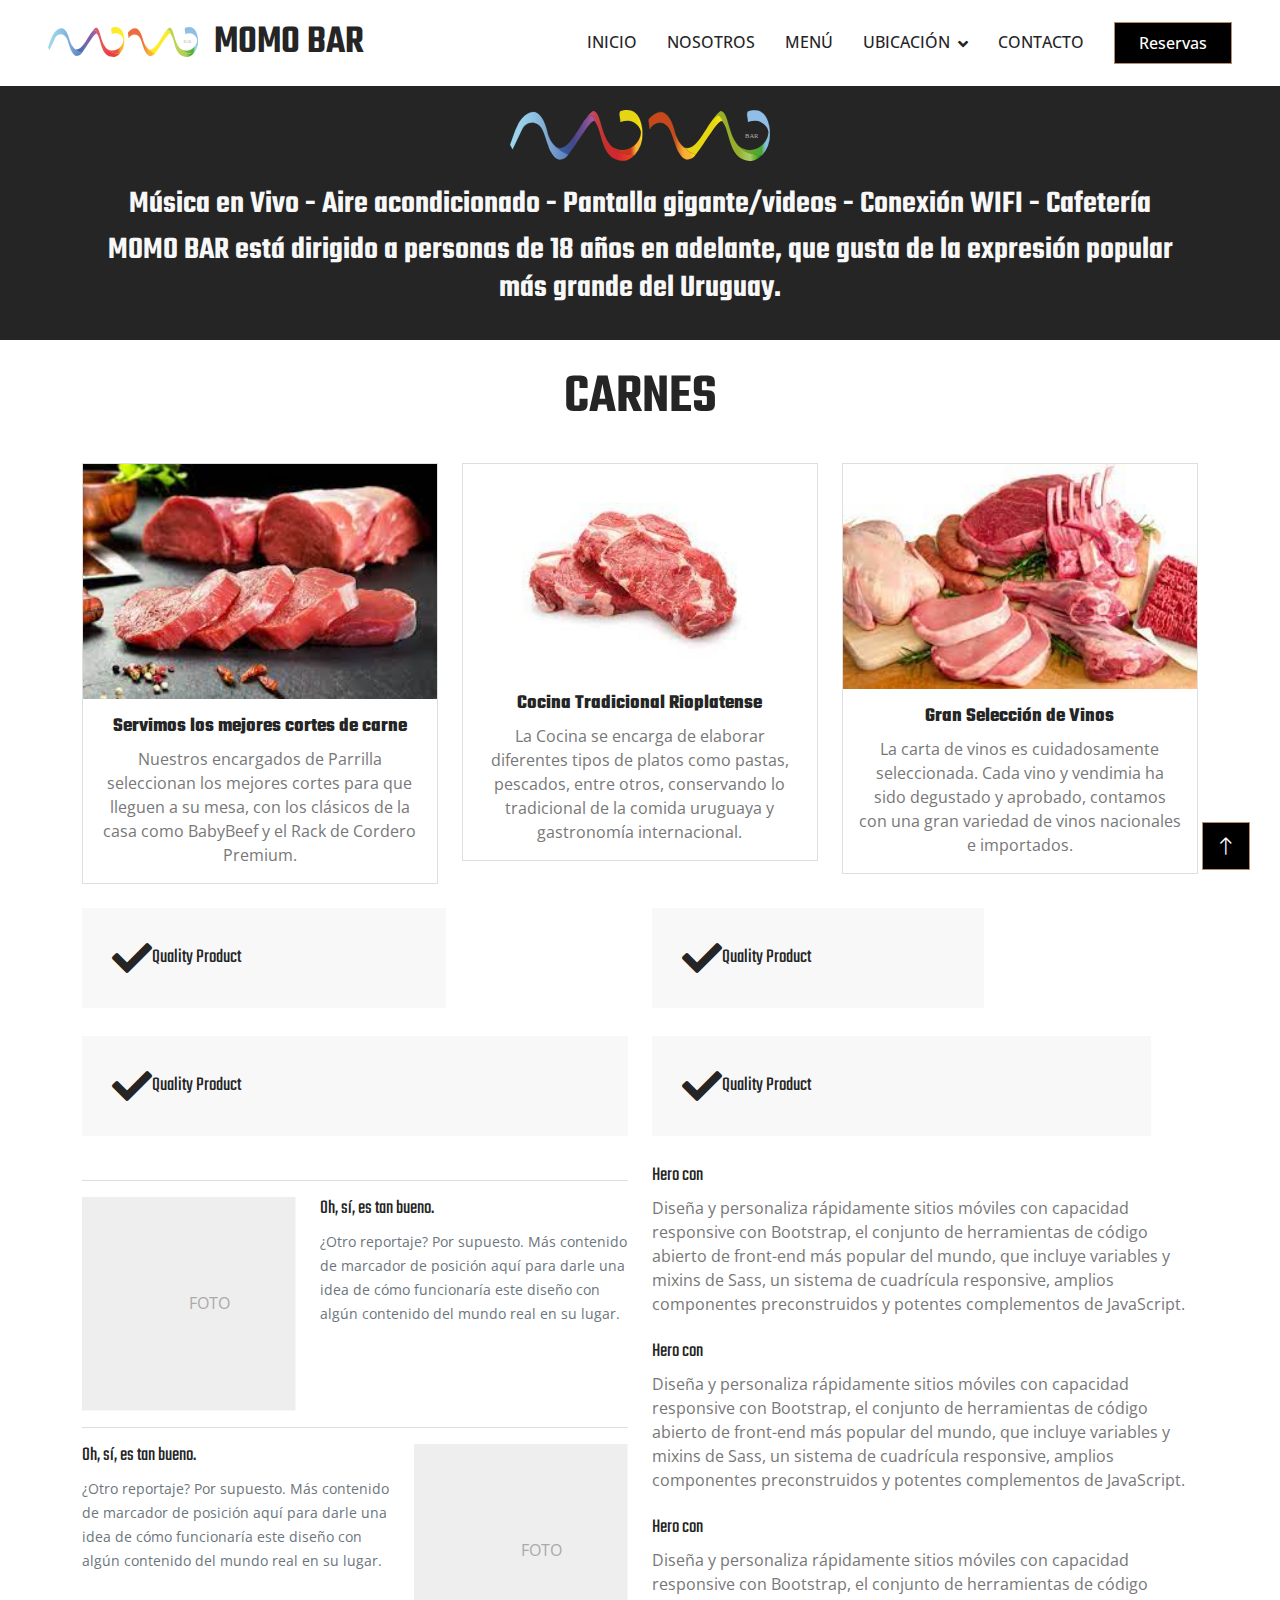
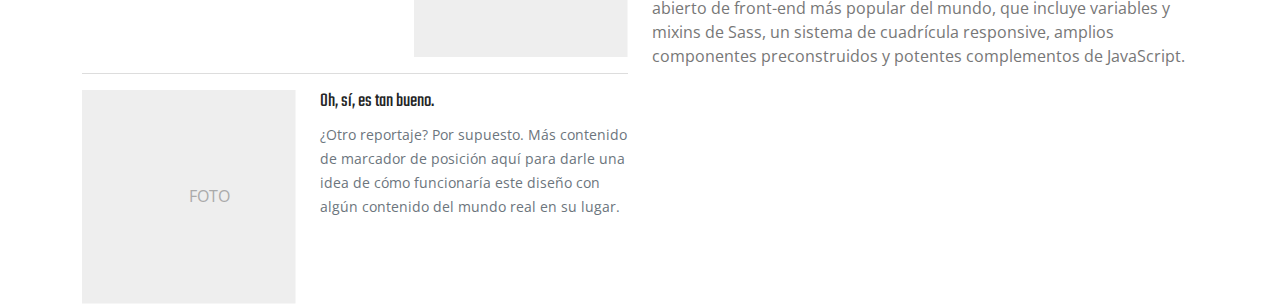
==== Practico1/carnes.html @ 056bf46d "Practico1" ====
<!DOCTYPE html>
<html lang="en">

<head>
    <meta charset="utf-8">
    <title>MOMO BAR</title>
    <meta content="width=device-width, initial-scale=1.0" name="viewport">
    <meta content="" name="keywords">
    <meta content="" name="description">

    <!-- Favicon -->
    <link href="img/favicon.ico" rel="icon">

    <!-- Google Web Fonts -->
    <link rel="preconnect" href="https://fonts.googleapis.com">
    <link rel="preconnect" href="https://fonts.gstatic.com" crossorigin>
    <link href="https://fonts.googleapis.com/css2?family=Open+Sans:wght@400;500;600&family=Teko:wght@400;500;600&display=swap" rel="stylesheet">

    <!-- Icon Font Stylesheet -->
    <link href="https://cdnjs.cloudflare.com/ajax/libs/font-awesome/5.10.0/css/all.min.css" rel="stylesheet">
    <link href="https://cdn.jsdelivr.net/npm/bootstrap-icons@1.4.1/font/bootstrap-icons.css" rel="stylesheet">

    <!-- Libraries Stylesheet -->
   <!-- <link href="css/animate.min.css" rel="stylesheet"> 
    <link href="lib/owlcarousel/assets/owl.carousel.min.css" rel="stylesheet">
    <link href="lib/tempusdominus/css/tempusdominus-bootstrap-4.min.css" rel="stylesheet" /> -->

    <!-- Customized Bootstrap Stylesheet -->
    <link href="css/bootstrap.min.css" rel="stylesheet">

    <!-- Template Stylesheet -->
    <link href="css/style.css" rel="stylesheet">
    
</head>

<body>


    <!-- Navbar Start -->
    <nav class="navbar navbar-expand-lg bg-white navbar-light sticky-top py-lg-0 px-lg-5 wow fadeIn" data-wow-delay="0.1s">
        <a href="index.html" class="navbar-brand ms-4 ms-lg-0">
            <h1 class="text-primary m-0"><img class="me-3" src="img/SVG/Recurso 2.svg" alt="Icon">MOMO BAR</h1>
        </a>
        <button type="button" class="navbar-toggler me-4" data-bs-toggle="collapse" data-bs-target="#navbarCollapse">
            <span class="navbar-toggler-icon"></span>
        </button>
        <div class="collapse navbar-collapse" id="navbarCollapse">
            <div class="navbar-nav ms-auto p-4 p-lg-0">
                <a href="index.html" class="nav-item nav-link active">Inicio</a>
                <a href="#" class="nav-item nav-link">Nosotros</a>
                <a href="#" class="nav-item nav-link">Menú</a>
                <div class="nav-item dropdown">
                    <a href="#" class="nav-link dropdown-toggle" data-bs-toggle="dropdown">Ubicación</a>
                    <div class="dropdown-menu border-0 m-0">
                        <a href="#" class="dropdown-item">Montevideo</a>
                        <a href="#" class="dropdown-item">Punta del Este</a>
                        <a href="#" class="dropdown-item">Colonia del Sacramento</a>
                        <a href="#" class="dropdown-item">Tacuarembó</a>
                        <a href="#" class="dropdown-item">Salto</a>
                        <a href="#" class="dropdown-item">Paysandú</a>
                    </div>
                </div>
                <a href="#" class="nav-item nav-link">Contacto</a>
            </div>
            <a href="" class="btn btn-primary py-2 px-4 d-none d-lg-block">Reservas</a>
        </div>
    </nav>

    

      <!-- INTRO TEXT AREA  -->
<section class=" py-4 bg-success text-center text-white">

    <div class="container">
      <div class="row">
        <div class="col-12">
          <img src="img/SVG/Recurso 2.svg" width="260" height="auto" alt="Logo Momo Bar" class="img-fluid mb-4">
          <p class="h2 text-light">Música en Vivo - Aire acondicionado - Pantalla gigante/videos - Conexión WIFI - Cafetería​</p>
          <p class="h2 text-light"> MOMO BAR está dirigido a personas de 18 años en adelante,
que gusta de la expresión popular más grande del Uruguay.​</p>
  
        </div>
      </div>
    </div>
  </section>
  
  <!-- SECCION PRINCIPAL -->
  <section class="proyectos py-4">
    <div class="container">
      <h1 class="display-4 font-weight-bold text-center pb-4">CARNES</h1>
      <div class="row text-md-center">
    
        <article class="col-12 col-md-6 col-lg-4 mb-4 mb-lg-0">
          <div class="card">
            <img class="card-img-top h-100" src="img/carne1.jpg" alt="Carnes">
            <div class="card-body">
              <h5 class="card-title"><strong>Servimos los mejores cortes de carne</strong></h5>
              <p class="card-text">
                Nuestros encargados de Parrilla seleccionan los mejores cortes para que lleguen a su mesa, con los clásicos de la casa como BabyBeef y el Rack de Cordero Premium.</p>
             
            </div>
          </div>
        </article>
        <article class="col-12 col-md-6 col-lg-4 mb-4 mb-lg-0">
          <div class="card">
            <img class="card-img-top h-100" src="img/carne2.jpg" alt="pasta">
            <div class="card-body">
              <h5 class="card-title"><strong>Cocina Tradicional Rioplatense </strong></h5>
              <p class="card-text">
                La Cocina se encarga de elaborar diferentes tipos de platos como pastas, pescados, entre otros, conservando lo tradicional de la comida uruguaya y gastronomía internacional.</p>
              
            </div>
          </div>
        </article>
        <article class="col-12 col-md-6 col-lg-4 mb-4 mb-lg-0">
          <div class="card">
            <img class="card-img-top h-100" src="img/carne3.jpg" alt="Vinos">
            <div class="card-body">
              <h5 class="card-title"><strong>Gran Selección de Vinos</strong></h5>
              <p class="card-text">
                La carta de vinos es cuidadosamente seleccionada. Cada vino y vendimia ha sido degustado y aprobado, contamos con una gran variedad de vinos nacionales e importados.</p>
                </div>
          </div>
        </article>
      </div>
    </div>
  </section> 


   <!-- SECCION SEGUNDA -->

   <div class="container ">
    <div class="row">
      <div class="col-md-6">
        <div class="col-lg-8 col-md-12 col-sm-12 pb-1">
            <div class="d-flex align-items-center bg-light mb-4" style="padding: 30px;">
                <h1 class="fa fa-check text-primary m-0 mr-3"></h1>
                <h5 class="font-weight-semi-bold m-0">Quality Product</h5>
            </div>
        </div>
        <div class="col-lg-12 col-md-12 col-sm-12 pb-1">
            <div class="d-flex align-items-center bg-light mb-4" style="padding: 30px;">
                <h1 class="fa fa-check text-primary m-0 mr-3"></h1>
                <h5 class="font-weight-semi-bold m-0">Quality Product</h5>
            </div>
        </div>
        <hr class="featurette-divider">

        <div class="row featurette">
            <div class="col-md-7 order-md-2">
                <h5 class="card-title">Oh, sí, es tan bueno.</h5>
            <small class="text-muted">¿Otro reportaje? Por supuesto. Más contenido de marcador de posición aquí para darle una idea de cómo funcionaría este diseño con algún contenido del mundo real en su lugar.</small>
            </div>
            <div class="col-md-5 order-md-1">
            <svg class="bd-placeholder-img bd-placeholder-img-lg featurette-image img-fluid mx-auto" width="500" height="500" xmlns="http://www.w3.org/2000/svg" role="img" aria-label="Placeholder: 500x500" preserveAspectRatio="xMidYMid slice" focusable="false"><title>Placeholder</title><rect width="100%" height="100%" fill="#eee"></rect><text x="50%" y="50%" fill="#aaa" dy=".3em">FOTO</text></svg>
            </div>
            </div>
            <hr class="featurette-divider">
        <div class="row featurette">
            <div class="col-md-7">
                <h5 class="card-title">Oh, sí, es tan bueno.</h5>
                <small class="text-muted">¿Otro reportaje? Por supuesto. Más contenido de marcador de posición aquí para darle una idea de cómo funcionaría este diseño con algún contenido del mundo real en su lugar.</small>
            </div>
            <div class="col-md-5">
            <svg class="bd-placeholder-img bd-placeholder-img-lg featurette-image img-fluid mx-auto" width="500" height="500" xmlns="http://www.w3.org/2000/svg" role="img" aria-label="Placeholder: 500x500" preserveAspectRatio="xMidYMid slice" focusable="false"><title>Placeholder</title><rect width="100%" height="100%" fill="#eee"></rect><text x="50%" y="50%" fill="#aaa" dy=".3em">FOTO</text></svg>
            </div>
            </div>
            <hr class="featurette-divider">
            <div class="row featurette">
                <div class="col-md-7 order-md-2">
                <h5 class="card-title">Oh, sí, es tan bueno.</h5>
                <small class="text-muted">¿Otro reportaje? Por supuesto. Más contenido de marcador de posición aquí para darle una idea de cómo funcionaría este diseño con algún contenido del mundo real en su lugar.</small>
                </div>
                <div class="col-md-5 order-md-1">
                <svg class="bd-placeholder-img bd-placeholder-img-lg featurette-image img-fluid mx-auto" width="500" height="500" xmlns="http://www.w3.org/2000/svg" role="img" aria-label="Placeholder: 500x500" preserveAspectRatio="xMidYMid slice" focusable="false"><title>Placeholder</title><rect width="100%" height="100%" fill="#eee"></rect><text x="50%" y="50%" fill="#aaa" dy=".3em">FOTO</text></svg>
                </div>
                </div>
                
      </div>
      <div class="col-md-6">
        <div class="row align-items-start">
          <div class="col-12 col-md-11">
            <div class="col-lg-8 col-md-12 col-sm-12 pb-1">
                <div class="d-flex align-items-center bg-light mb-4" style="padding: 30px;">
                    <h1 class="fa fa-check text-primary m-0 mr-3"></h1>
                    <h5 class="font-weight-semi-bold m-0">Quality Product</h5>
                </div>
            </div>
            <div class="col-lg-12 col-md-12 col-sm-12 pb-1">
                <div class="d-flex align-items-center bg-light mb-4" style="padding: 30px;">
                    <h1 class="fa fa-check text-primary m-0 mr-3"></h1>
                    <h5 class="font-weight-semi-bold m-0">Quality Product</h5>
                </div>
            </div>
          </div>
          <div class="col-12 col-md-12 ">
            <div class="col-lg-12 p-6 p-lg-6 pt-lg-6">
                <h5 class="col-lg-6 card-title">Hero con</h5>
                <p class="card-title">Diseña y personaliza rápidamente sitios móviles con capacidad responsive con Bootstrap, el conjunto de herramientas de código abierto de front-end más popular del mundo, que incluye variables y mixins de Sass, un sistema de cuadrícula responsive, amplios componentes preconstruidos y potentes complementos de JavaScript.</p>
                <div class="d-grid gap-2 d-md-flex justify-content-md-start mb-4 mb-lg-3">
                                </div>
                </div>
                <div class="col-12 col-md-12 ">
                    <div class="col-lg-12 p-6 p-lg-6 pt-lg-6">
                        <h5 class="col-lg-6 card-title">Hero con</h5>
                        <p class="card-title">Diseña y personaliza rápidamente sitios móviles con capacidad responsive con Bootstrap, el conjunto de herramientas de código abierto de front-end más popular del mundo, que incluye variables y mixins de Sass, un sistema de cuadrícula responsive, amplios componentes preconstruidos y potentes complementos de JavaScript.</p>
                        <div class="d-grid gap-2 d-md-flex justify-content-md-start mb-4 mb-lg-3">
                                        </div>
                        </div>
                        <div class="col-12 col-md-12 ">
                            <div class="col-lg-12 p-6 p-lg-6 pt-lg-6">
                                <h5 class="col-lg-6 card-title">Hero con</h5>
                                <p class="card-title">Diseña y personaliza rápidamente sitios móviles con capacidad responsive con Bootstrap, el conjunto de herramientas de código abierto de front-end más popular del mundo, que incluye variables y mixins de Sass, un sistema de cuadrícula responsive, amplios componentes preconstruidos y potentes complementos de JavaScript.</p>
                                <div class="d-grid gap-2 d-md-flex justify-content-md-start mb-4 mb-lg-3">
                                                </div>
                                </div>
            
            
            
          </div>
        </div>
      </div>

    </div>
  </div>

        
    
        <!-- Back to Top -->
        <a href="#" class="btn btn-lg btn-primary btn-lg-square back-to-top"><i class="bi bi-arrow-up"></i></a>
    
    
        <!-- JavaScript Libraries -->
        <script src="https://code.jquery.com/jquery-3.4.1.min.js"></script>
        <script src="https://cdn.jsdelivr.net/npm/bootstrap@5.0.0/dist/js/bootstrap.bundle.min.js"></script>
        <script src="lib/wow/wow.min.js"></script>
        <script src="lib/easing/easing.min.js"></script>
        <script src="lib/waypoints/waypoints.min.js"></script>
        <script src="lib/counterup/counterup.min.js"></script>
        <script src="lib/owlcarousel/owl.carousel.min.js"></script>
        <script src="lib/tempusdominus/js/moment.min.js"></script>
        <script src="lib/tempusdominus/js/moment-timezone.min.js"></script>
        <script src="lib/tempusdominus/js/tempusdominus-bootstrap-4.min.js"></script>
    
        <!-- Template Javascript -->
        <script src="js/main.js"></script>
    </body>
    
    </html>
---- Practico1/css/style.css ----
/********** Template CSS **********/
:root {
    --primary: #252525;
    --light: #F8F8F8;
    --dark: #252525;
}

h1,
h2,
.h1,
.h2,
.fw-bold {
    font-weight: 600 !important;
}

h3,
h4,
.h3,
.h4,
.fw-medium {
    font-weight: 500 !important;
}

h5,
h6,
.h5,
.h6,
.fw-normal {
    font-weight: 400 !important;
}

.back-to-top {
    position: fixed;
    display: none;
    right: 30px;
    bottom: 30px;
    z-index: 99;
}


/*** Spinner ***/
#spinner {
    opacity: 0;
    visibility: hidden;
    transition: opacity .5s ease-out, visibility 0s linear .5s;
    z-index: 99999;
}

#spinner.show {
    transition: opacity .5s ease-out, visibility 0s linear 0s;
    visibility: visible;
    opacity: 1;
}


/*** Button ***/
.btn {
    font-weight: 500;
    transition: .5s;
}

.btn.btn-primary,
.btn.btn-secondary {
    color: #FFFFFF;
}

.btn-square {
    width: 38px;
    height: 38px;
}

.btn-sm-square {
    width: 32px;
    height: 32px;
}

.btn-lg-square {
    width: 48px;
    height: 48px;
}

.btn-square,
.btn-sm-square,
.btn-lg-square {
    padding: 0;
    display: flex;
    align-items: center;
    justify-content: center;
    font-weight: normal;
}

.btn-outline-body {
    color: var(--primary);
    border-color: #777777;
}

.btn-outline-body:hover {
    color: #FFFFFF;
    background: var(--primary);
    border-color: var(--primary);
}


/*** Navbar ***/
.navbar .dropdown-toggle::after {
    border: none;
    content: "\f107";
    font-family: "Font Awesome 5 Free";
    font-weight: 900;
    vertical-align: middle;
    margin-left: 8px;
}

.navbar .navbar-nav .nav-link {
    margin-right: 30px;
    padding: 30px 0;
    color: var(--dark);
    font-weight: 500;
    text-transform: uppercase;
    outline: none;
}

.navbar .navbar-nav .nav-link:hover,
.navbar .navbar-nav .nav-link.active {
    color: var(--primary);
}

.navbar.sticky-top {
    top: -100px;
    transition: .5s;
}

@media (max-width: 991.98px) {
    .navbar .navbar-nav .nav-link {
        margin-right: 0;
        padding: 10px 0;
    }

    .navbar .navbar-nav {
        border-top: 1px solid #EEEEEE;
    }
}

@media (min-width: 992px) {
    .navbar .nav-item .dropdown-menu {
        display: block;
        visibility: hidden;
        top: 100%;
        transform: rotateX(-75deg);
        transform-origin: 0% 0%;
        transition: .5s;
        opacity: 0;
    }

    .navbar .nav-item:hover .dropdown-menu {
        transform: rotateX(0deg);
        visibility: visible;
        transition: .5s;
        opacity: 1;
    }
}


/*** Header ***/
.owl-carousel-inner {
    position: absolute;
    width: 100%;
    height: 100%;
    top: 0;
    left: 0;
    display: flex;
    align-items: center;
    background: rgba(0, 0, 0, .5);
}

@media (max-width: 768px) {
    .header-carousel .owl-carousel-item {
        position: relative;
        min-height: 500px;
    }

    .header-carousel .owl-carousel-item img {
        position: absolute;
        width: 100%;
        height: 100%;
        object-fit: cover;
    }

    .header-carousel .owl-carousel-item p {
        font-size: 16px !important;
    }
}

.header-carousel .owl-dots {
    position: absolute;
    width: 60px;
    height: 100%;
    top: 0;
    right: 30px;
    display: flex;
    flex-direction: column;
    align-items: center;
    justify-content: center;
}

.header-carousel .owl-dots .owl-dot {
    position: relative;
    width: 45px;
    height: 45px;
    margin: 5px 0;
    background: var(--dark);
    transition: .5s;
}

.header-carousel .owl-dots .owl-dot.active {
    width: 60px;
    height: 60px;
}

.header-carousel .owl-dots .owl-dot img {
    position: absolute;
    width: 100%;
    height: 100%;
    object-fit: cover;
    padding: 2px;
    transition: .5s;
    opacity: .3;
}

.header-carousel .owl-dots .owl-dot.active img {
    opacity: 1;
}

.page-header {
    background: linear-gradient(rgba(0, 0, 0, .5), rgba(0, 0, 0, .5)), url(../img/carousel-1.jpg) center center no-repeat;
    background-size: cover;
}

.breadcrumb-item+.breadcrumb-item::before {
    color: var(--light);
}


/*** Section Title ***/
.section-title {
    color: var(--primary);
    font-weight: 600;
    letter-spacing: 5px;
    text-transform: uppercase;
}


/*** Facts ***/
.fact-item .fact-icon {
    width: 120px;
    height: 120px;
    margin-top: -60px;
    margin-bottom: 1.5rem;
    display: inline-flex;
    align-items: center;
    justify-content: center;
    background: #FFFFFF;
    border-radius: 120px;
    transition: .5s;
}

.fact-item:hover .fact-icon {
    background: var(--dark);
}

.fact-item .fact-icon i {
    color: var(--primary);
    transition: .5;
}

.fact-item:hover .fact-icon i {
    color: #FFFFFF;
}


/*** About & Feature ***/
.about-img,
.feature-img {
    position: relative;
    height: 100%;
    min-height: 400px;
}

.about-img img,
.feature-img img {
    position: absolute;
    width: 60%;
    height: 80%;
    object-fit: cover;
}

.about-img img:last-child,
.feature-img img:last-child {
    margin: 20% 0 0 40%;
}

.about-img::before,
.feature-img::before {
    position: absolute;
    content: "";
    width: 60%;
    height: 80%;
    top: 10%;
    left: 20%;
    border: 5px solid var(--primary);
    z-index: -1;
}


/*** Service ***/
.service-item .bg-img {
    position: absolute;
    width: 100%;
    height: 100%;
    object-fit: cover;
    z-index: -1;
}

.service-item .service-text {
    background: var(--light);
    transition: .5s;
}

.service-item:hover .service-text {
    background: rgba(0, 0, 0, .7);
}

.service-item * {
    transition: .5;
}

.service-item:hover * {
    color: #FFFFFF;
}

.service-item .btn {
    width: 40px;
    height: 40px;
    display: inline-flex;
    align-items: center;
    color: var(--dark);
    background: #FFFFFF;
    white-space: nowrap;
    overflow: hidden;
    transition: .5s;
}

.service-item:hover .btn {
    width: 140px;
}


/*** Project ***/
.project .nav .nav-link {
    background: var(--light);
    transition: .5s;
}

.project .nav .nav-link.active {
    background: var(--primary);
}

.project .nav .nav-link.active h3 {
    color: #FFFFFF !important;
}


/*** Team ***/
.team-items {
    margin: -.75rem;
}

.team-item {
    padding: .75rem;
}

.team-item::after {
    position: absolute;
    content: "";
    width: 100%;
    height: 0;
    top: 0;
    left: 0;
    background: #FFFFFF;
    transition: .5s;
    z-index: -1;
}

.team-item:hover::after {
    height: 100%;
    background: var(--primary);
}

.team-item .team-social {
    position: absolute;
    width: 100%;
    bottom: -20px;
    left: 0;
}

.team-item .team-social .btn {
    display: inline-flex;
    margin: 0 2px;
    color: var(--primary);
    background: var(--light);
}

.team-item .team-social .btn:hover {
    color: #FFFFFF;
    background: var(--primary);
}


/*** Appointment ***/
.bootstrap-datetimepicker-widget.bottom {
    top: auto !important;
}

.bootstrap-datetimepicker-widget .table * {
    border-bottom-width: 0px;
}

.bootstrap-datetimepicker-widget .table th {
    font-weight: 500;
}

.bootstrap-datetimepicker-widget.dropdown-menu {
    padding: 10px;
    border-radius: 2px;
}

.bootstrap-datetimepicker-widget table td.active,
.bootstrap-datetimepicker-widget table td.active:hover {
    background: var(--primary);
}

.bootstrap-datetimepicker-widget table td.today::before {
    border-bottom-color: var(--primary);
}


/*** Testimonial ***/
.testimonial-carousel {
    display: flex !important;
    flex-direction: column-reverse;
    max-width: 700px;
    margin: 0 auto;
}

.testimonial-carousel .owl-dots {
    height: 100px;
    display: flex;
    align-items: center;
    justify-content: center;
    margin-bottom: 30px;
}

.testimonial-carousel .owl-dots .owl-dot {
    position: relative;
    width: 60px;
    height: 60px;
    margin: 0 5px;
    transition: .5s;
}

.testimonial-carousel .owl-dots .owl-dot.active {
    width: 100px;
    height: 100px;
}

.testimonial-carousel .owl-dots .owl-dot::after {
    position: absolute;
    width: 40px;
    height: 40px;
    bottom: -20px;
    left: 50%;
    transform: translateX(-50%);
    display: flex;
    align-items: center;
    justify-content: center;
    content: "\f10d";
    font-family: "Font Awesome 5 Free";
    font-weight: 900;
    color: var(--primary);
    background: #FFFFFF;
    border-radius: 40px;
    transition: .5s;
    opacity: 0;
}

.testimonial-carousel .owl-dots .owl-dot.active::after {
    opacity: 1;
}

.testimonial-carousel .owl-dots .owl-dot img {
    opacity: .4;
    transition: .5s;
}

.testimonial-carousel .owl-dots .owl-dot.active img {
    opacity: 1;
}


/*** Footer ***/
.footer .btn.btn-link {
    display: block;
    margin-bottom: 5px;
    padding: 0;
    text-align: left;
    color: #777777;
    font-weight: normal;
    text-transform: capitalize;
    transition: .3s;
}

.footer .btn.btn-link::before {
    position: relative;
    content: "\f105";
    font-family: "Font Awesome 5 Free";
    font-weight: 900;
    color: var(--primary);
    margin-right: 10px;
}

.footer .btn.btn-link:hover {
    color: var(--primary);
    letter-spacing: 1px;
    box-shadow: none;
}

.footer .form-control {
    border-color: #777777;
}

.footer .copyright {
    padding: 25px 0;
    font-size: 15px;
    border-top: 1px solid rgba(256, 256, 256, .1);
}

.footer .copyright a {
    color: var(--light);
}

.footer .copyright a:hover {
    color: var(--primary);
}
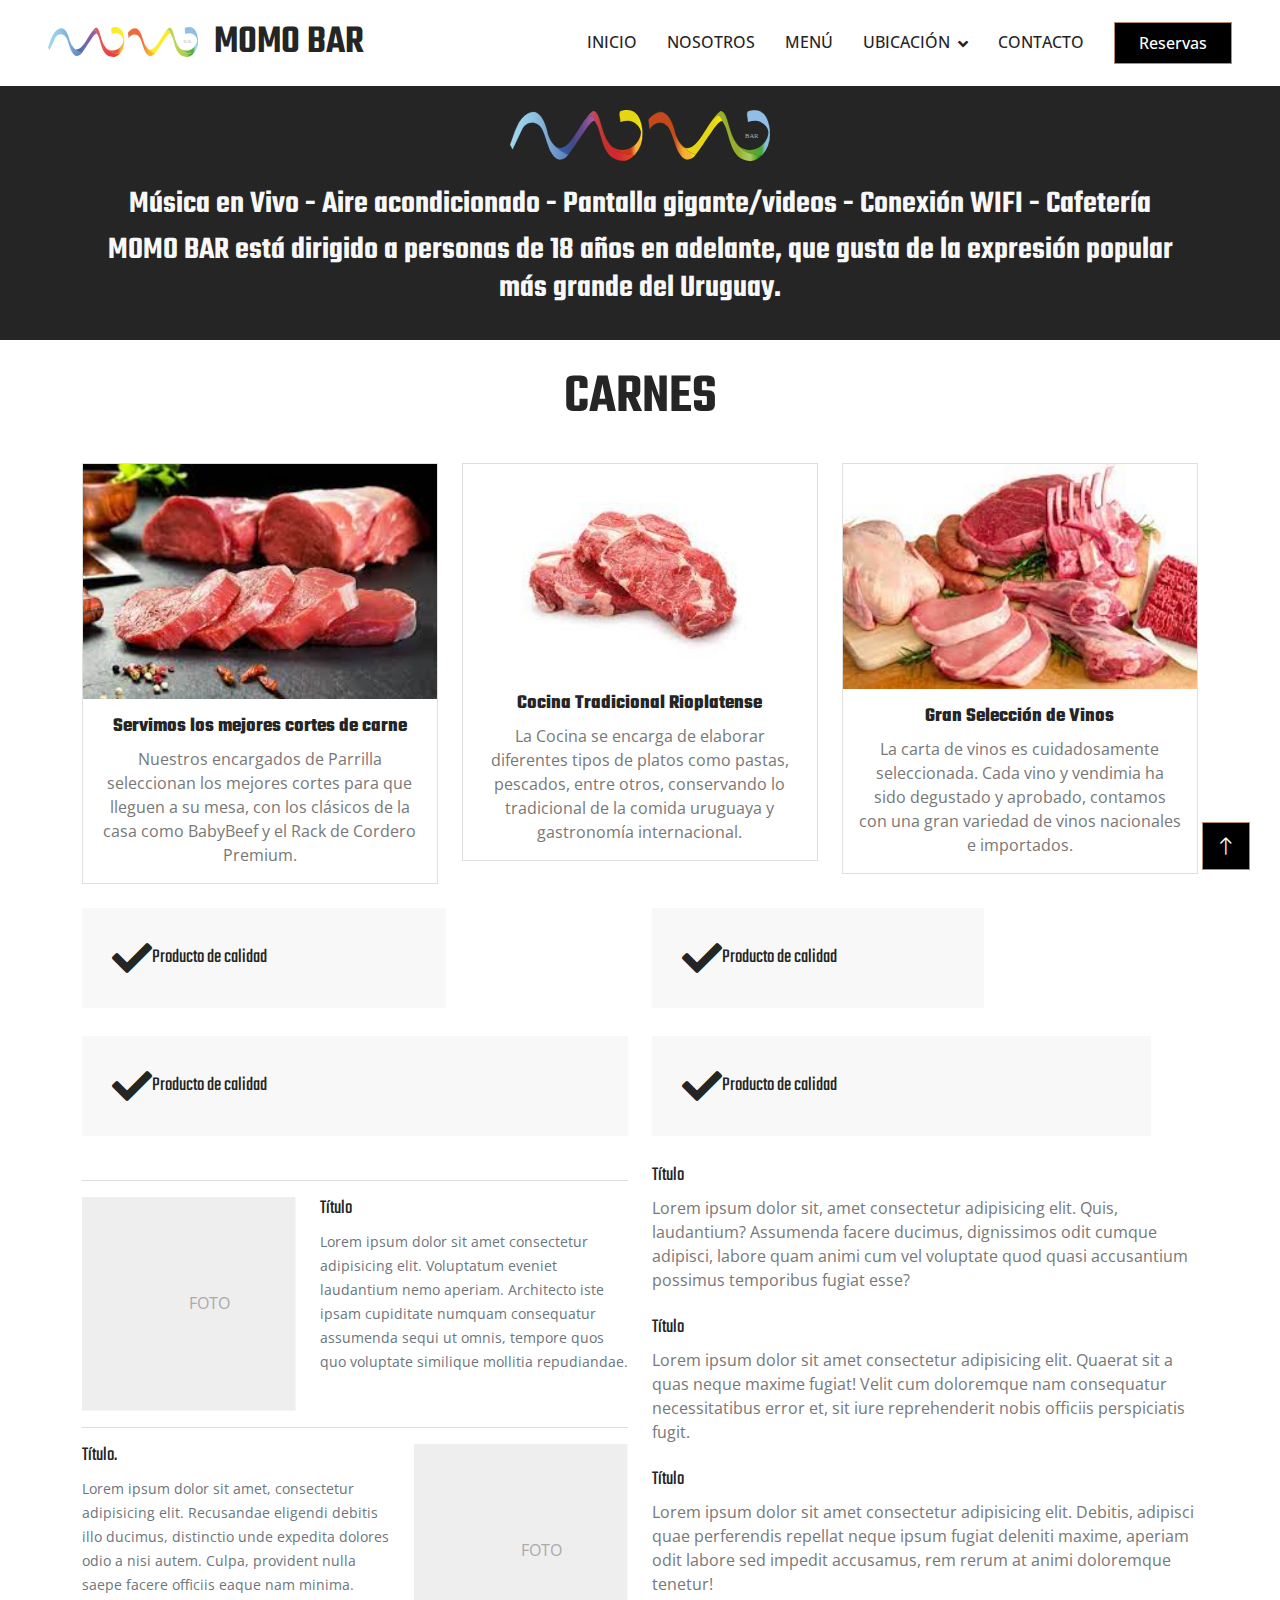
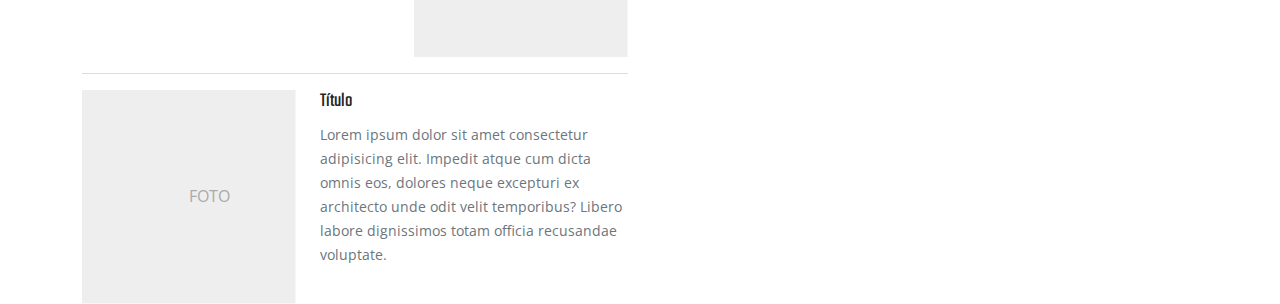
==== commit 4f86a598: "cambio de nombre" ====
--- a/Practico1/carnes.html
+++ b/Practico1/carnes.html
@@ -128,28 +128,27 @@
 
 
    <!-- SECCION SEGUNDA -->
-
    <div class="container ">
     <div class="row">
       <div class="col-md-6">
         <div class="col-lg-8 col-md-12 col-sm-12 pb-1">
             <div class="d-flex align-items-center bg-light mb-4" style="padding: 30px;">
                 <h1 class="fa fa-check text-primary m-0 mr-3"></h1>
-                <h5 class="font-weight-semi-bold m-0">Quality Product</h5>
+                <h5 class="font-weight-semi-bold m-0">Producto de calidad</h5>
             </div>
         </div>
         <div class="col-lg-12 col-md-12 col-sm-12 pb-1">
             <div class="d-flex align-items-center bg-light mb-4" style="padding: 30px;">
                 <h1 class="fa fa-check text-primary m-0 mr-3"></h1>
-                <h5 class="font-weight-semi-bold m-0">Quality Product</h5>
+                <h5 class="font-weight-semi-bold m-0">Producto de calidad</h5>
             </div>
         </div>
         <hr class="featurette-divider">
 
         <div class="row featurette">
             <div class="col-md-7 order-md-2">
-                <h5 class="card-title">Oh, sí, es tan bueno.</h5>
-            <small class="text-muted">¿Otro reportaje? Por supuesto. Más contenido de marcador de posición aquí para darle una idea de cómo funcionaría este diseño con algún contenido del mundo real en su lugar.</small>
+                <h5 class="card-title">Título</h5>
+            <small class="text-muted">Lorem ipsum dolor sit amet consectetur adipisicing elit. Voluptatum eveniet laudantium nemo aperiam. Architecto iste ipsam cupiditate numquam consequatur assumenda sequi ut omnis, tempore quos quo voluptate similique mollitia repudiandae.</small>
             </div>
             <div class="col-md-5 order-md-1">
             <svg class="bd-placeholder-img bd-placeholder-img-lg featurette-image img-fluid mx-auto" width="500" height="500" xmlns="http://www.w3.org/2000/svg" role="img" aria-label="Placeholder: 500x500" preserveAspectRatio="xMidYMid slice" focusable="false"><title>Placeholder</title><rect width="100%" height="100%" fill="#eee"></rect><text x="50%" y="50%" fill="#aaa" dy=".3em">FOTO</text></svg>
@@ -158,8 +157,8 @@
             <hr class="featurette-divider">
         <div class="row featurette">
             <div class="col-md-7">
-                <h5 class="card-title">Oh, sí, es tan bueno.</h5>
-                <small class="text-muted">¿Otro reportaje? Por supuesto. Más contenido de marcador de posición aquí para darle una idea de cómo funcionaría este diseño con algún contenido del mundo real en su lugar.</small>
+                <h5 class="card-title">Título.</h5>
+                <small class="text-muted">Lorem ipsum dolor sit amet, consectetur adipisicing elit. Recusandae eligendi debitis illo ducimus, distinctio unde expedita dolores odio a nisi autem. Culpa, provident nulla saepe facere officiis eaque nam minima.</small>
             </div>
             <div class="col-md-5">
             <svg class="bd-placeholder-img bd-placeholder-img-lg featurette-image img-fluid mx-auto" width="500" height="500" xmlns="http://www.w3.org/2000/svg" role="img" aria-label="Placeholder: 500x500" preserveAspectRatio="xMidYMid slice" focusable="false"><title>Placeholder</title><rect width="100%" height="100%" fill="#eee"></rect><text x="50%" y="50%" fill="#aaa" dy=".3em">FOTO</text></svg>
@@ -168,8 +167,8 @@
             <hr class="featurette-divider">
             <div class="row featurette">
                 <div class="col-md-7 order-md-2">
-                <h5 class="card-title">Oh, sí, es tan bueno.</h5>
-                <small class="text-muted">¿Otro reportaje? Por supuesto. Más contenido de marcador de posición aquí para darle una idea de cómo funcionaría este diseño con algún contenido del mundo real en su lugar.</small>
+                <h5 class="card-title">Título</h5>
+                <small class="text-muted">Lorem ipsum dolor sit amet consectetur adipisicing elit. Impedit atque cum dicta omnis eos, dolores neque excepturi ex architecto unde odit velit temporibus? Libero labore dignissimos totam officia recusandae voluptate.</small>
                 </div>
                 <div class="col-md-5 order-md-1">
                 <svg class="bd-placeholder-img bd-placeholder-img-lg featurette-image img-fluid mx-auto" width="500" height="500" xmlns="http://www.w3.org/2000/svg" role="img" aria-label="Placeholder: 500x500" preserveAspectRatio="xMidYMid slice" focusable="false"><title>Placeholder</title><rect width="100%" height="100%" fill="#eee"></rect><text x="50%" y="50%" fill="#aaa" dy=".3em">FOTO</text></svg>
@@ -183,34 +182,34 @@
             <div class="col-lg-8 col-md-12 col-sm-12 pb-1">
                 <div class="d-flex align-items-center bg-light mb-4" style="padding: 30px;">
                     <h1 class="fa fa-check text-primary m-0 mr-3"></h1>
-                    <h5 class="font-weight-semi-bold m-0">Quality Product</h5>
+                    <h5 class="font-weight-semi-bold m-0">Producto de calidad</h5>
                 </div>
             </div>
             <div class="col-lg-12 col-md-12 col-sm-12 pb-1">
                 <div class="d-flex align-items-center bg-light mb-4" style="padding: 30px;">
                     <h1 class="fa fa-check text-primary m-0 mr-3"></h1>
-                    <h5 class="font-weight-semi-bold m-0">Quality Product</h5>
+                    <h5 class="font-weight-semi-bold m-0">Producto de calidad</h5>
                 </div>
             </div>
           </div>
           <div class="col-12 col-md-12 ">
             <div class="col-lg-12 p-6 p-lg-6 pt-lg-6">
-                <h5 class="col-lg-6 card-title">Hero con</h5>
-                <p class="card-title">Diseña y personaliza rápidamente sitios móviles con capacidad responsive con Bootstrap, el conjunto de herramientas de código abierto de front-end más popular del mundo, que incluye variables y mixins de Sass, un sistema de cuadrícula responsive, amplios componentes preconstruidos y potentes complementos de JavaScript.</p>
+                <h5 class="col-lg-6 card-title">Título</h5>
+                <p class="card-title">Lorem ipsum dolor sit, amet consectetur adipisicing elit. Quis, laudantium? Assumenda facere ducimus, dignissimos odit cumque adipisci, labore quam animi cum vel voluptate quod quasi accusantium possimus temporibus fugiat esse?</p>
                 <div class="d-grid gap-2 d-md-flex justify-content-md-start mb-4 mb-lg-3">
                                 </div>
                 </div>
                 <div class="col-12 col-md-12 ">
                     <div class="col-lg-12 p-6 p-lg-6 pt-lg-6">
-                        <h5 class="col-lg-6 card-title">Hero con</h5>
-                        <p class="card-title">Diseña y personaliza rápidamente sitios móviles con capacidad responsive con Bootstrap, el conjunto de herramientas de código abierto de front-end más popular del mundo, que incluye variables y mixins de Sass, un sistema de cuadrícula responsive, amplios componentes preconstruidos y potentes complementos de JavaScript.</p>
+                        <h5 class="col-lg-6 card-title">Título</h5>
+                        <p class="card-title">Lorem ipsum dolor sit amet consectetur adipisicing elit. Quaerat sit a quas neque maxime fugiat! Velit cum doloremque nam consequatur necessitatibus error et, sit iure reprehenderit nobis officiis perspiciatis fugit.</p>
                         <div class="d-grid gap-2 d-md-flex justify-content-md-start mb-4 mb-lg-3">
                                         </div>
                         </div>
                         <div class="col-12 col-md-12 ">
                             <div class="col-lg-12 p-6 p-lg-6 pt-lg-6">
-                                <h5 class="col-lg-6 card-title">Hero con</h5>
-                                <p class="card-title">Diseña y personaliza rápidamente sitios móviles con capacidad responsive con Bootstrap, el conjunto de herramientas de código abierto de front-end más popular del mundo, que incluye variables y mixins de Sass, un sistema de cuadrícula responsive, amplios componentes preconstruidos y potentes complementos de JavaScript.</p>
+                                <h5 class="col-lg-6 card-title">Título</h5>
+                                <p class="card-title">Lorem ipsum dolor sit amet consectetur adipisicing elit. Debitis, adipisci quae perferendis repellat neque ipsum fugiat deleniti maxime, aperiam odit labore sed impedit accusamus, rem rerum at animi doloremque tenetur!</p>
                                 <div class="d-grid gap-2 d-md-flex justify-content-md-start mb-4 mb-lg-3">
                                                 </div>
                                 </div>
